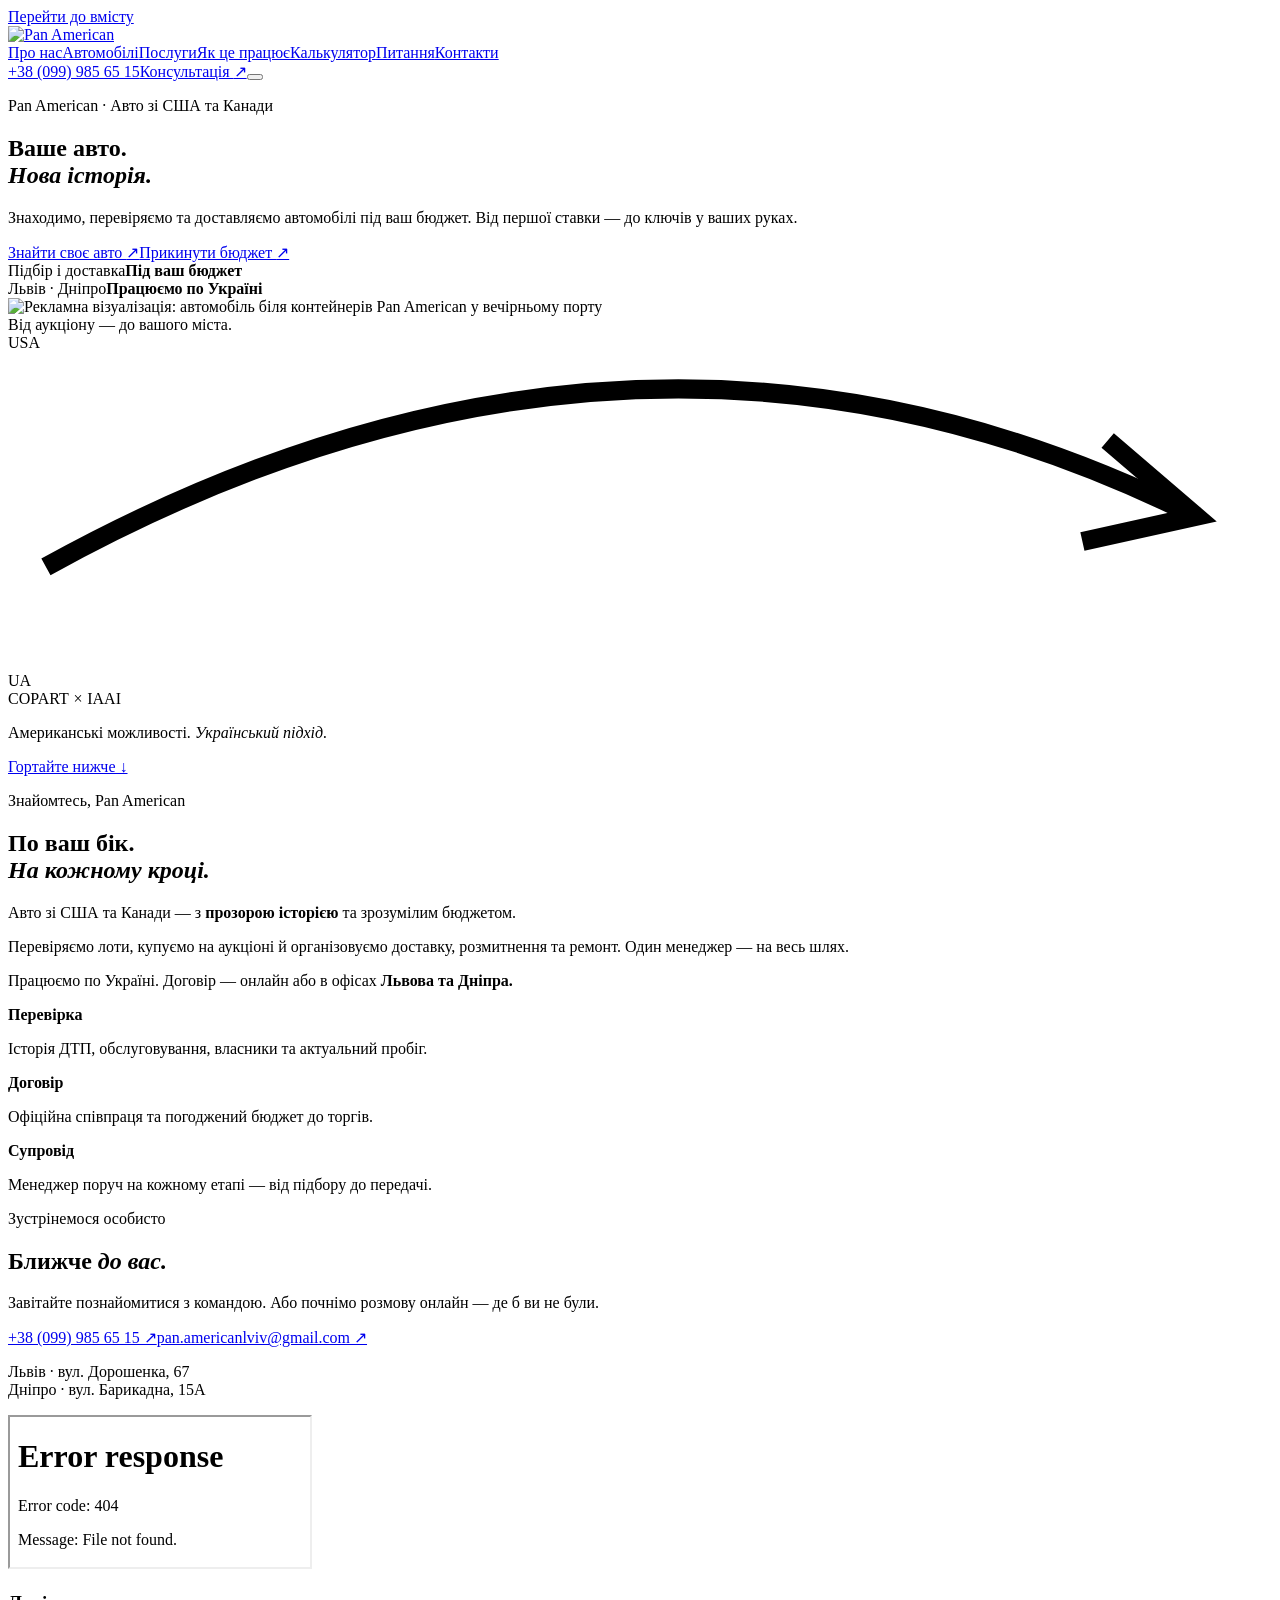
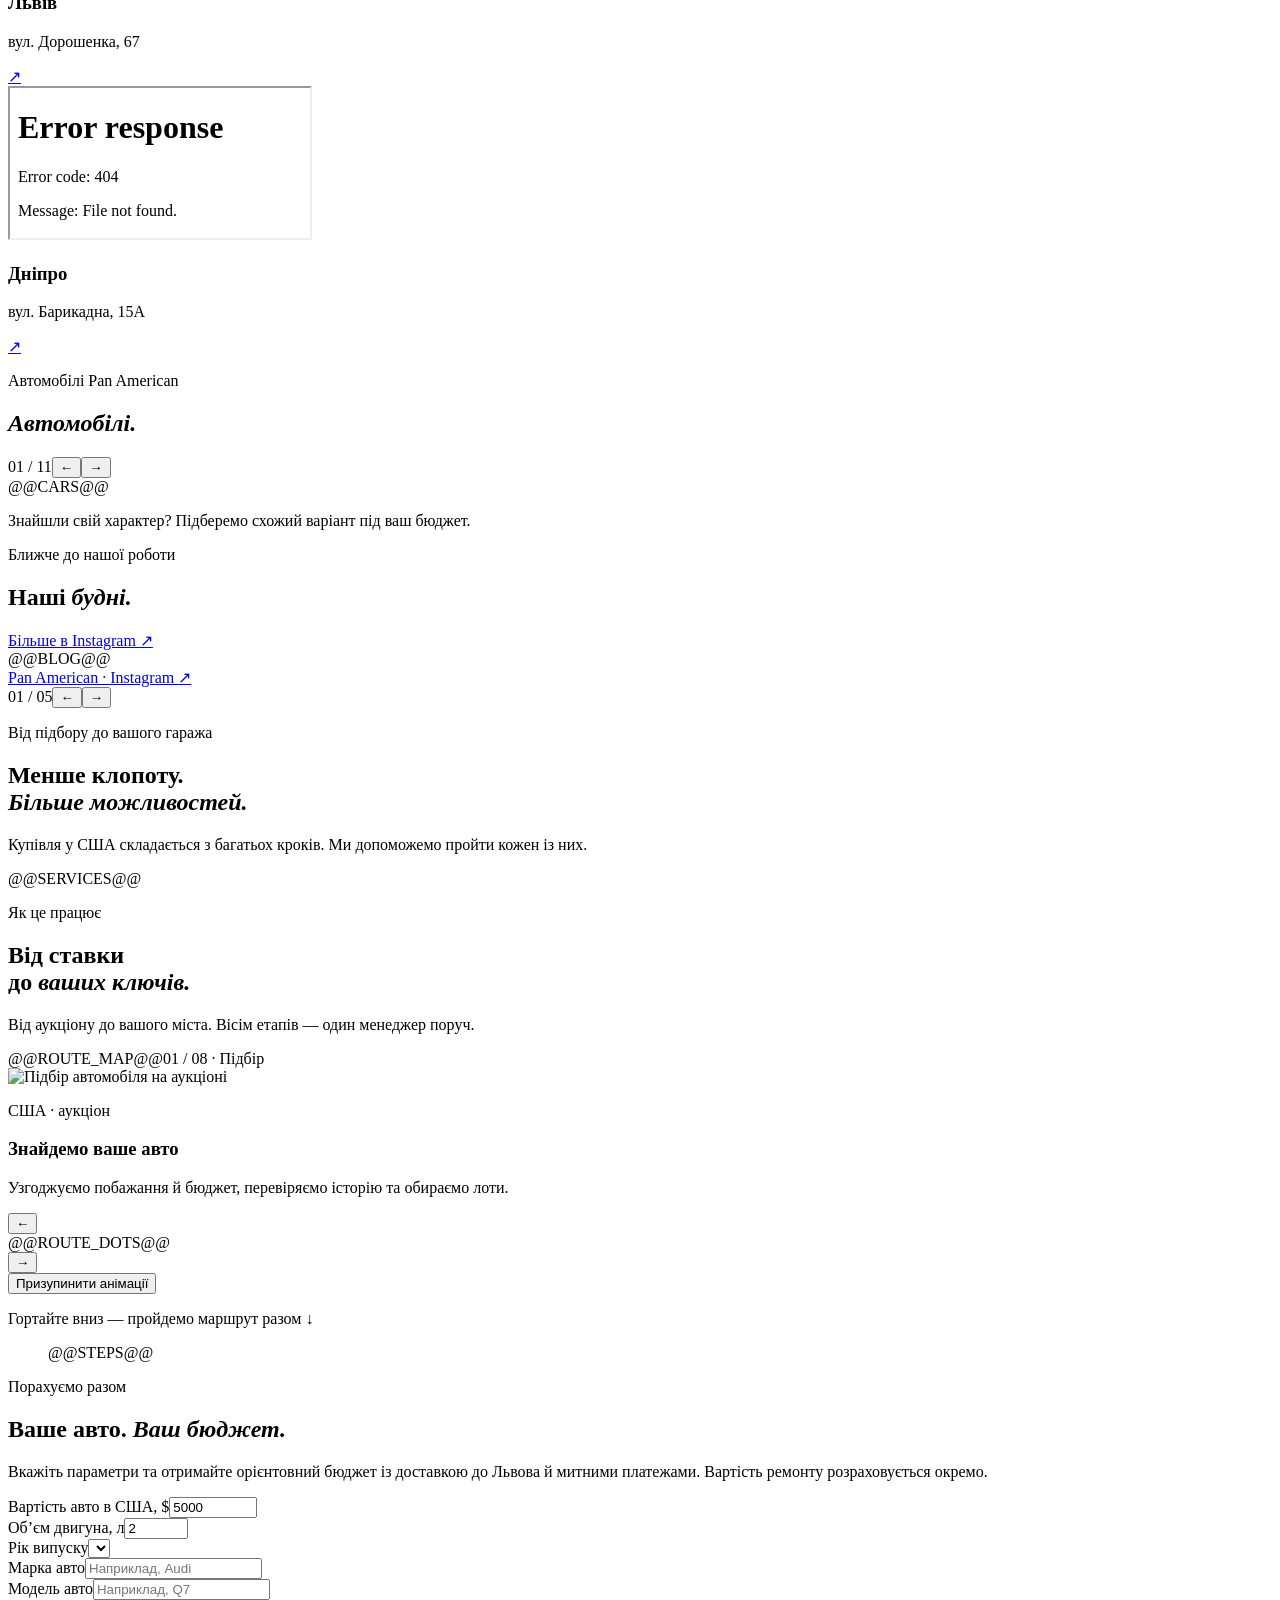
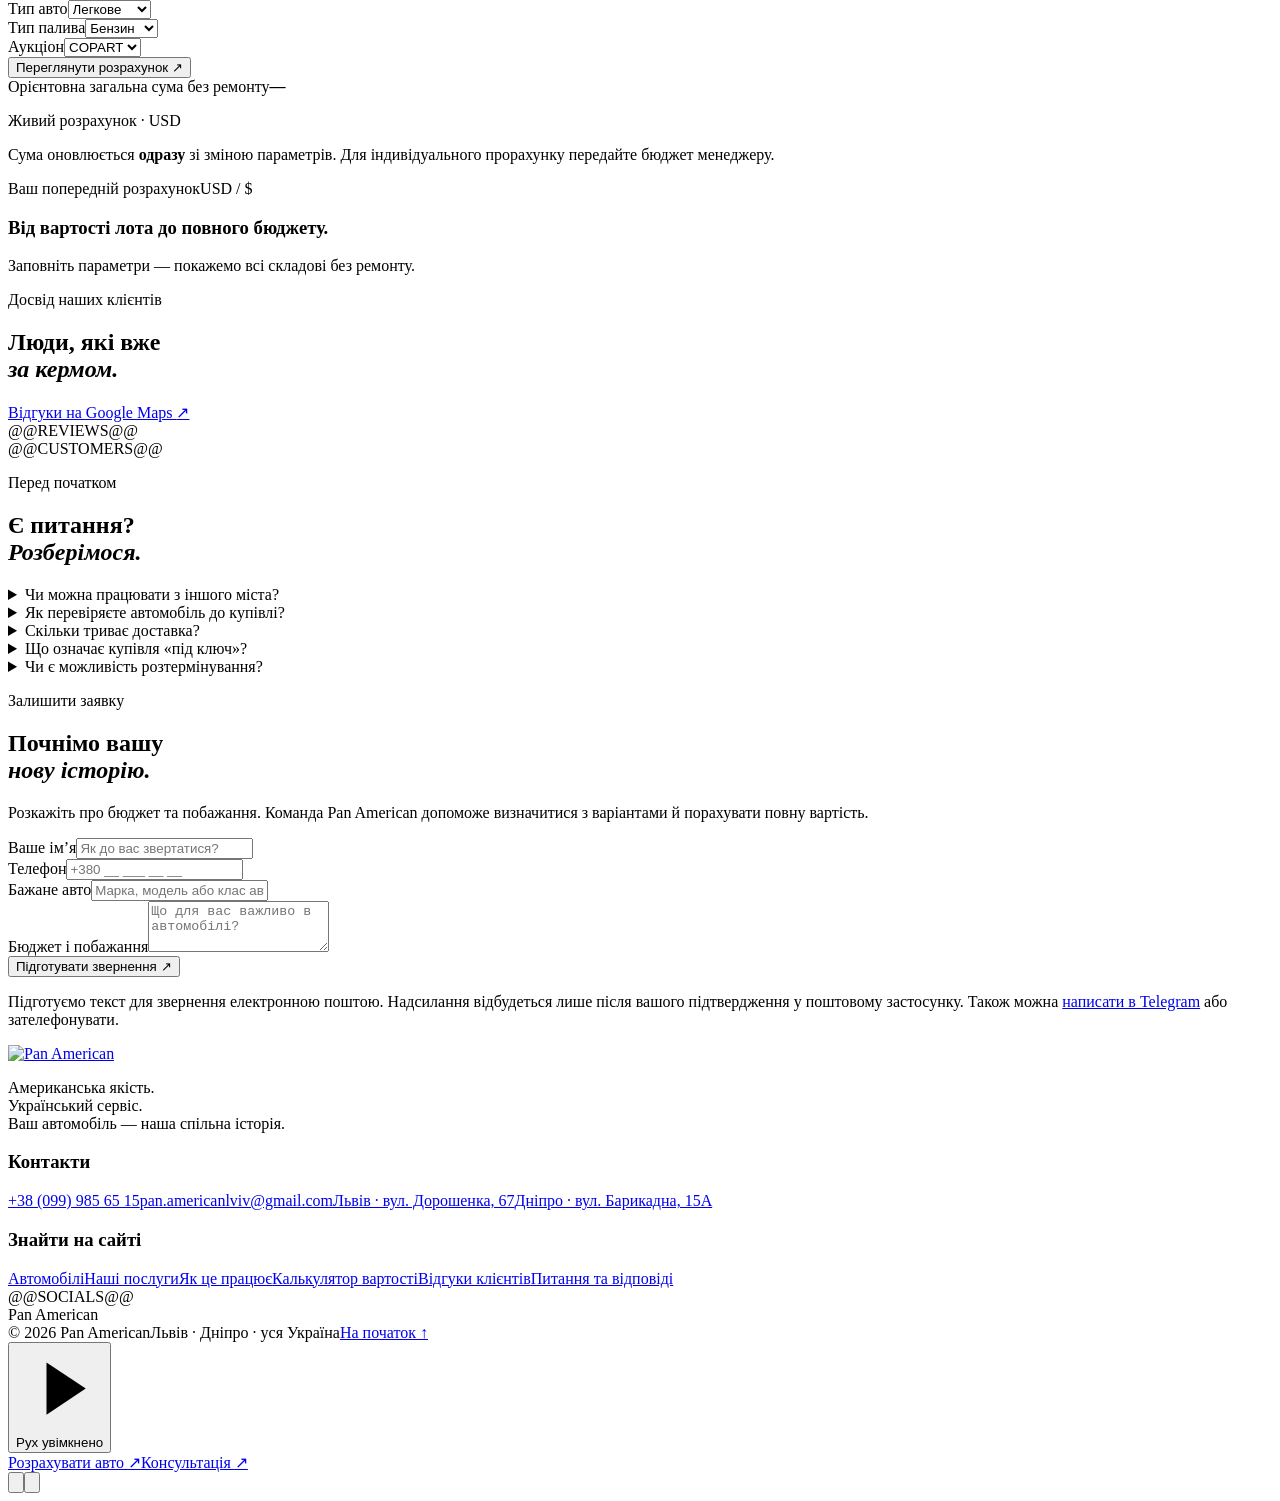
==== docs/reference/page-template.html @ 31e7bf4d "Publish Pan American site and fix mobile Safari layout and motion" ====
<!doctype html>
<html lang="uk">
<head>
<meta charset="utf-8">
<meta name="viewport" content="width=device-width,initial-scale=1,viewport-fit=cover">
<meta name="theme-color" content="#1b4f4d">
<meta name="robots" content="noindex,nofollow">
<meta name="description" content="Pan American — підбір, купівля та доставка автомобілів зі США. Офіси у Львові та Дніпрі. Калькулятор вартості та супровід під ключ.">
<title>Pan American — ваше авто зі США</title>
<link rel="icon" type="image/png" href="assets/panamerican/logo.png">
<link rel="stylesheet" href="assets/panamerican/fonts.css">
<link rel="stylesheet" href="assets/panamerican/site.css?v=20261018-mobile42">
<link rel="stylesheet" href="assets/panamerican/redesign.css?v=20261018-mobile42">
<link rel="stylesheet" href="assets/panamerican/mobile-fixes.css?v=20261018-mobile42">
<script defer src="assets/panamerican/calculator.js"></script>
<script defer src="assets/panamerican/site.js?v=20261018-mobile42"></script>
</head>
<body>
<a class="skip" href="#main">Перейти до вмісту</a>
<header class="header"><div class="header-inner wrap">
<a class="brand" href="#home" aria-label="Pan American — на початок"><img src="assets/panamerican/logo.png" alt="Pan American" width="396" height="180"></a>
<nav class="nav" id="navigation" aria-label="Основна навігація"><a href="#about">Про нас</a><a href="#cars">Автомобілі</a><a href="#services">Послуги</a><a href="#route">Як це працює</a><a href="#calculator">Калькулятор</a><a href="#faq">Питання</a><a href="#contacts">Контакти</a></nav>
<div class="header-right"><a class="header-phone" href="tel:+380999856515">+38 (099) 985 65 15</a><a class="btn header-consult" href="#consultation">Консультація <span class="arrow" aria-hidden="true">↗</span></a><button class="menu-toggle" type="button" aria-label="Відкрити меню" aria-expanded="false" aria-controls="navigation"><span class="menu-icon" aria-hidden="true"></span></button></div>
</div></header>
<main id="main">
<section class="hero hero-v2" id="home"><div class="wrap hero-layout"><div class="hero-content"><p class="eyebrow"><span class="eyebrow-dot" aria-hidden="true"></span> Pan American · Авто зі США та Канади</p><h1 class="reveal">Ваше авто.<br><em class="accent accent-font">Нова історія.</em></h1><div class="hero-copy reveal"><p>Знаходимо, перевіряємо та доставляємо автомобілі під ваш бюджет. Від першої ставки — до ключів у ваших руках.</p><div class="hero-actions"><a class="btn" href="#consultation">Знайти своє авто <span class="arrow" aria-hidden="true">↗</span></a><a class="text-link" href="#calculator">Прикинути бюджет <span aria-hidden="true">↗</span></a></div></div><div class="hero-proof"><div><span>Підбір і доставка</span><b>Під ваш бюджет</b></div><div><span>Львів · Дніпро</span><b>Працюємо по Україні</b></div></div></div><div class="hero-art reveal"><img src="assets/panamerican/hero-campaign-v2.webp" alt="Рекламна візуалізація: автомобіль біля контейнерів Pan American у вечірньому порту" width="1536" height="1024" fetchpriority="high"><div class="hero-art-caption"><span class="caption-dot" aria-hidden="true"></span> Від аукціону — до вашого міста.</div><div class="hero-route-badge" aria-hidden="true"><span>USA</span><svg viewBox="0 0 100 25"><path d="M3 17Q50-9 94 13" fill="none" stroke="currentColor" stroke-width="1.5"/><path d="m87 7 7 6-9 2" fill="none" stroke="currentColor" stroke-width="1.5"/></svg><span>UA</span></div></div></div><div class="wrap hero-bottom"><span>COPART <i>×</i> IAAI</span><p>Американські можливості. <em class="accent-font">Український підхід.</em></p><a href="#services" aria-label="До послуг">Гортайте нижче ↓</a></div></section>
<section class="section wrap" id="about"><div class="about-grid"><div><p class="eyebrow">Знайомтесь, Pan American</p><h2 class="reveal">По ваш бік.<br><em class="accent accent-font">На кожному кроці.</em></h2></div><div class="about-copy reveal"><p class="lead">Авто зі США та Канади — з <strong class="inline-accent">прозорою історією</strong> та зрозумілим бюджетом.</p><p>Перевіряємо лоти, купуємо на аукціоні й організовуємо доставку, розмитнення та ремонт. Один менеджер — на весь шлях.</p><p>Працюємо по Україні. Договір — онлайн або в офісах <strong class="inline-accent">Львова та Дніпра.</strong></p></div></div>
<div class="benefit-inline"><div class="reveal"><b>Перевірка</b><p>Історія ДТП, обслуговування, власники та актуальний пробіг.</p></div><div class="reveal"><b>Договір</b><p>Офіційна співпраця та погоджений бюджет до торгів.</p></div><div class="reveal"><b>Супровід</b><p>Менеджер поруч на кожному етапі — від підбору до передачі.</p></div></div></section>
<section class="offices section" id="offices"><div class="wrap" id="contacts"><div class="section-head"><div><p class="eyebrow">Зустрінемося особисто</p><h2 class="reveal">Ближче <em class="accent-font">до вас.</em></h2></div><p>Завітайте познайомитися з командою. Або почнімо розмову онлайн — де б ви не були.</p></div><div class="contact-direct"><a class="consult-phone" href="tel:+380999856515">+38 (099) 985 65 15 ↗</a><a class="consult-email" href="mailto:pan.americanlviv@gmail.com">pan.americanlviv@gmail.com ↗</a><p class="consult-addresses">Львів · вул. Дорошенка, 67<br>Дніпро · вул. Барикадна, 15А</p></div><div class="office-grid">
<article class="office reveal"><div class="office-map"><iframe title="Офіс Pan American у Львові на Google Maps" src="@@LVIV_MAP@@" loading="lazy" referrerpolicy="no-referrer-when-downgrade" allowfullscreen></iframe></div><div class="office-info"><div><h3>Львів</h3><p>вул. Дорошенка, 67</p></div><a href="https://www.google.com/maps/search/?api=1&amp;query=Pan+American+Львів+Дорошенка+67" target="_blank" rel="noopener noreferrer" aria-label="Маршрут до офісу у Львові">↗</a></div></article>
<article class="office reveal"><div class="office-map"><iframe title="Офіс Pan American у Дніпрі на Google Maps" src="@@DNIPRO_MAP@@" loading="lazy" referrerpolicy="no-referrer-when-downgrade" allowfullscreen></iframe></div><div class="office-info"><div><h3>Дніпро</h3><p>вул. Барикадна, 15А</p></div><a href="https://www.google.com/maps/search/?api=1&amp;query=Дніпро+Барикадна+15А" target="_blank" rel="noopener noreferrer" aria-label="Маршрут до офісу у Дніпрі">↗</a></div></article>
</div></div></section>
<section class="gallery section" id="cars" aria-label="Галерея автомобілів"><div class="gallery-shell"><div class="gallery-pin"><div class="section-head wrap"><div><p class="eyebrow">Автомобілі Pan American</p><h2><em class="accent accent-font">Автомобілі.</em></h2></div><div class="gallery-controls"><span class="gallery-count" id="gallery-count" aria-live="polite">01 / 11</span><button class="circle-btn" id="cars-prev" type="button" aria-label="Попередній автомобіль">←</button><button class="circle-btn" id="cars-next" type="button" aria-label="Наступний автомобіль">→</button></div></div><div class="car-track" id="car-track" tabindex="0" aria-label="Автомобілі — гортайте або користуйтеся стрілками">@@CARS@@</div><p class="gallery-note wrap">Знайшли свій характер? Підберемо схожий варіант під ваш бюджет.</p></div></div></section>
<section class="blog section" id="blog"><div class="wrap"><div class="section-head"><div><p class="eyebrow">Ближче до нашої роботи</p><h2 class="reveal">Наші <em class="accent-font">будні.</em></h2></div><a class="text-link" href="https://www.instagram.com/pan.a.merican/" target="_blank" rel="noopener noreferrer">Більше в Instagram <span aria-hidden="true">↗</span></a></div><div class="video-carousel"><div class="video-track" id="video-track" tabindex="0" aria-label="Відео Pan American — гортайте або користуйтеся стрілками">@@BLOG@@</div><a class="video-source" id="video-source" href="https://www.instagram.com/pan.a.merican/" target="_blank" rel="noopener noreferrer">Pan American · Instagram <span aria-hidden="true">↗</span></a><div class="video-controls"><span id="video-count" aria-live="polite">01 / 05</span><button type="button" class="circle-btn" id="video-prev" aria-label="Попереднє відео">←</button><button type="button" class="circle-btn" id="video-next" aria-label="Наступне відео">→</button></div></div></div></section>
<section class="services section" id="services"><div class="wrap"><div class="section-head"><div><p class="eyebrow">Від підбору до вашого гаража</p><h2 class="reveal">Менше клопоту.<br><em class="accent-font">Більше можливостей.</em></h2></div><p>Купівля у США складається з багатьох кроків. Ми допоможемо пройти кожен із них.</p></div><div class="service-grid">@@SERVICES@@</div></div></section>
<section class="route section" id="route"><div class="wrap route-heading"><div><p class="eyebrow">Як це працює</p><h2>Від ставки<br>до <em class="accent accent-font">ваших ключів.</em></h2></div><p>Від аукціону до вашого міста. Вісім етапів — один менеджер поруч.</p></div><div class="wrap route-layout"><div class="route-left"><div class="route-map" tabindex="0" aria-label="Маршрут доставки. На телефоні перемикайте етапи кнопками або свайпом.">@@ROUTE_MAP@@<span class="route-current" id="route-current">01 / 08 · Підбір</span></div><div class="route-progress" aria-hidden="true"><span id="route-progress"></span></div><div class="route-story" id="route-story"><img id="route-photo" src="assets/panamerican/audi_q7.webp" alt="Підбір автомобіля на аукціоні" width="1280" height="960" loading="lazy"><div><p class="eyebrow" id="route-place">США · аукціон</p><h3 id="route-title">Знайдемо ваше авто</h3><p id="route-description">Узгоджуємо побажання й бюджет, перевіряємо історію та обираємо лоти.</p></div></div><div class="route-controls" aria-label="Перемикання етапів"><button type="button" class="circle-btn" id="route-prev" aria-label="Попередній етап">←</button><div class="route-dots" id="route-dots">@@ROUTE_DOTS@@</div><button type="button" class="circle-btn" id="route-next" aria-label="Наступний етап">→</button></div><button class="motion-toggle" id="motion-toggle" type="button" aria-pressed="true">Призупинити анімації</button><p class="route-scroll-hint">Гортайте вниз — пройдемо маршрут разом ↓</p></div><ol class="route-steps">@@STEPS@@</ol></div></section>
<section class="calculator section" id="calculator"><div class="wrap"><p class="eyebrow">Порахуємо разом</p><h2 class="reveal">Ваше авто. <em class="accent accent-font">Ваш бюджет.</em></h2><p class="calc-description">Вкажіть параметри та отримайте орієнтовний бюджет із доставкою до Львова й митними платежами. Вартість ремонту розраховується окремо.</p><div class="calc-layout"><form class="calc-inputs" id="calculator-form"><div class="field-grid">
<div class="field full"><label for="price">Вартість авто в США, $</label><input id="price" name="price" type="number" min="1" max="1000000" step="1" value="5000" required inputmode="numeric"></div>
<div class="field"><label for="engine">Об’єм двигуна, л</label><input id="engine" name="engine" type="number" min="0.1" max="10" step="0.1" value="2" required inputmode="decimal"></div>
<div class="field"><label for="year">Рік випуску</label><select id="year" name="year" required>@@YEARS@@</select></div>
<div class="field"><label for="make">Марка авто</label><input id="make" name="make" placeholder="Наприклад, Audi" maxlength="50"></div>
<div class="field"><label for="model">Модель авто</label><input id="model" name="model" placeholder="Наприклад, Q7" maxlength="70"></div>
<div class="field"><label for="car-type">Тип авто</label><select id="car-type" name="body"><option value="passenger">Легкове</option><option value="crossover">Кросовер</option><option value="motorcycle">Мотоцикл</option><option value="pickup">Пікап</option></select></div>
<div class="field"><label for="fuel">Тип палива</label><select id="fuel" name="fuel"><option value="petrol">Бензин</option><option value="diesel">Дизель</option><option value="elec">Електро</option><option value="hybrid">Гібрид</option></select></div>
<div class="field full"><label for="auction">Аукціон</label><select id="auction" name="auction"><option>COPART</option><option>IAAI</option></select></div></div>
<button class="btn" type="submit">Переглянути розрахунок <span class="arrow" aria-hidden="true">↗</span></button><div class="calc-live-total"><span>Орієнтовна загальна сума без ремонту</span><strong id="calc-inline-total">—</strong></div><p class="calc-live-label">Живий розрахунок · USD</p><p class="calc-error" id="calc-error" role="alert" hidden></p><p class="calc-description">Сума оновлюється <strong class="inline-accent">одразу</strong> зі зміною параметрів. Для індивідуального прорахунку передайте бюджет менеджеру.</p></form>
<div class="calc-result" id="calc-result"><div class="calc-result-title"><span>Ваш попередній розрахунок</span><span>USD / $</span></div><div id="calc-empty" class="calc-placeholder"><h3>Від вартості лота до повного бюджету.</h3><p>Заповніть параметри — покажемо всі складові без ремонту.</p></div><div id="calc-output" hidden><div class="calc-summary-banner"><span>Загальна сума за автомобіль</span><strong id="calc-total" aria-live="polite" aria-atomic="true">—</strong><small>Купівля, доставка до Львова та розмитнення. Без ремонту, сертифікації й реєстрації.</small></div><a class="btn" href="#consultation" id="calc-consult">Уточнити розрахунок <span class="arrow" aria-hidden="true">↗</span></a><div id="calc-breakdown"></div><p class="calc-warning" id="calc-warning" hidden>Для лотів дешевше 2 000 $ аукціонний збір уточнюється індивідуально й не включений у суму.</p><p class="calc-note">Орієнтовний бюджет для планування купівлі. Остаточні платежі залежать від авто, тарифів, курсу та дати оформлення. Ремонт, сертифікація й реєстрація не включені.</p></div></div>
</div></div></section>
<section class="reviews section" id="reviews"><div class="wrap"><div class="section-head"><div><p class="eyebrow">Досвід наших клієнтів</p><h2 class="reveal">Люди, які вже<br><em class="accent accent-font">за кермом.</em></h2></div><a class="text-link" href="https://www.google.com/maps/search/?api=1&amp;query=Pan+American+Львів+Дорошенка+67" target="_blank" rel="noopener noreferrer">Відгуки на Google Maps <span aria-hidden="true">↗</span></a></div><div class="review-grid">@@REVIEWS@@</div><div class="customer-strip">@@CUSTOMERS@@</div></div></section>
<section class="faq section" id="faq"><div class="wrap faq-layout"><div><p class="eyebrow">Перед початком</p><h2 class="reveal">Є питання?<br><em class="accent accent-font">Розберімося.</em></h2></div><div>
<details><summary>Чи можна працювати з іншого міста?</summary><p>Так. Офіси Pan American розташовані у Львові та Дніпрі, але співпраця доступна по всій Україні. Договір можна підписати онлайн або через Нову Пошту, а доставку узгодити до вашого міста.</p></details>
<details><summary>Як перевіряєте автомобіль до купівлі?</summary><p>Перевіряємо історію власників, ДТП та обслуговування, пошкодження й пробіг через платні сервіси, зокрема Carfax. Варіант і бюджет погоджуємо до участі в торгах.</p></details>
<details><summary>Скільки триває доставка?</summary><p>Для морської доставки орієнтуйтеся на 1,5–2 місяці. Повний строк залежить від місця лота, графіка судна, порту, митного оформлення та необхідного ремонту.</p></details>
<details><summary>Що означає купівля «під ключ»?</summary><p>Це підбір і перевірка авто, участь у торгах, організація доставки й митного оформлення. За погодженням команда організовує ремонт, пошук запчастин, детейлінг і сертифікацію.</p></details>
<details><summary>Чи є можливість розтермінування?</summary><p>Наш фінансовий менеджер проконсультує вас щодо можливостей фінансування. Доступність, ставку, платежі та інші умови потрібно уточнювати індивідуально.</p></details>
</div></div></section>
<section class="consultation section" id="consultation"><div class="wrap consult-layout"><div class="consult-copy"><p class="eyebrow">Залишити заявку</p><h2 class="reveal">Почнімо вашу<br><em class="accent-font">нову історію.</em></h2><p>Розкажіть про бюджет та побажання. Команда Pan American допоможе визначитися з варіантами й порахувати повну вартість.</p></div><form id="inquiry-form"><p class="form-context" id="form-context" hidden></p><div class="field-grid"><div class="field"><label for="inquiry-name">Ваше ім’я</label><input id="inquiry-name" name="name" autocomplete="given-name" placeholder="Як до вас звертатися?" maxlength="80" required></div><div class="field"><label for="inquiry-phone">Телефон</label><input id="inquiry-phone" name="phone" type="tel" autocomplete="tel" placeholder="+380 __ ___ __ __" maxlength="25" required></div><div class="field full"><label for="inquiry-car">Бажане авто</label><input id="inquiry-car" name="car" placeholder="Марка, модель або клас автомобіля" maxlength="150" required></div><div class="field full"><label for="inquiry-comment">Бюджет і побажання</label><textarea id="inquiry-comment" name="comment" rows="3" maxlength="1500" placeholder="Що для вас важливо в автомобілі?"></textarea></div></div><button class="btn" type="submit">Підготувати звернення <span class="arrow" aria-hidden="true">↗</span></button><p class="form-note">Підготуємо текст для звернення електронною поштою. Надсилання відбудеться лише після вашого підтвердження у поштовому застосунку. Також можна <a href="https://t.me/CarLogist" target="_blank" rel="noopener noreferrer">написати в Telegram</a> або зателефонувати.</p><div class="form-message" id="form-message" role="status" hidden><p>Текст звернення готовий. Оберіть зручний спосіб зв’язку.</p><div class="contact-options"><a id="email-inquiry" href="mailto:pan.americanlviv@gmail.com">Відкрити пошту ↗</a><button type="button" class="copy-inquiry" id="copy-inquiry">Скопіювати текст</button></div><textarea id="prepared-inquiry" readonly aria-label="Текст звернення" rows="5"></textarea></div></form></div></section>
</main>
<footer class="footer" id="site-footer"><div class="wrap"><div class="footer-top"><div class="footer-brand"><a href="#home"><img src="assets/panamerican/logo.png" alt="Pan American" width="396" height="180" loading="lazy"></a><p>Американська якість.<br>Український сервіс.<br>Ваш автомобіль — наша спільна історія.</p></div><div><h3>Контакти</h3><div class="footer-links"><a href="tel:+380999856515">+38 (099) 985 65 15</a><a href="mailto:pan.americanlviv@gmail.com">pan.americanlviv@gmail.com</a><a href="#offices">Львів · вул. Дорошенка, 67</a><a href="#offices">Дніпро · вул. Барикадна, 15А</a></div></div><div><h3>Знайти на сайті</h3><nav class="footer-links" aria-label="Навігація у футері"><a href="#cars">Автомобілі</a><a href="#services">Наші послуги</a><a href="#route">Як це працює</a><a href="#calculator">Калькулятор вартості</a><a href="#reviews">Відгуки клієнтів</a><a href="#faq">Питання та відповіді</a></nav></div></div><div class="footer-socials">@@SOCIALS@@</div><div class="footer-wordmark" aria-hidden="true">Pan American</div><div class="footer-bottom"><span>© <span id="current-year">2026</span> Pan American</span><span>Львів · Дніпро · уся Україна</span><a href="#home">На початок ↑</a></div></div></footer>
<button type="button" class="motion-mini" id="motion-mini" aria-pressed="true" aria-label="Вимкнути анімації"><svg class="motion-mini-icon" viewBox="0 0 20 20" aria-hidden="true"><path class="motion-pause" d="M7 5v10M13 5v10"/><path class="motion-play" d="m7 4 9 6-9 6Z"/></svg><span id="motion-mini-label">Рух увімкнено</span></button>
<div class="mobile-actions" aria-label="Швидкі дії"><a class="btn" href="#calculator">Розрахувати авто <span aria-hidden="true">↗</span></a><a class="btn outline" href="#consultation">Консультація <span aria-hidden="true">↗</span></a></div>
<button class="floating-contact" type="button" popovertarget="social-popover" aria-label="Соцмережі Pan American"><svg viewBox="0 0 24 24" aria-hidden="true"><circle cx="5" cy="12" r="3"/><circle cx="18" cy="5" r="3"/><circle cx="18" cy="19" r="3"/><path d="m8 10.5 7.5-4M8 13.5l7.5 4"/></svg></button><button class="floating-chat" type="button" id="contact-open" aria-label="Відкрити вікно зв’язку" aria-controls="contact-dialog" aria-expanded="false"><svg viewBox="0 0 24 24" aria-hidden="true"><path d="M21 11.5a8.5 8.5 0 0 1-8.5 8.5H4l-2 2V11.5A8.5 8.5 0 0 1 10.5 3h2a8.5 8.5 0 0 1 8.5 8.5Z"/><path d="M7 10h10M7 14h6"/></svg></button>
<nav class="social-popover" id="social-popover" popover aria-label="Соціальні мережі Pan American"><p>Зв’яжімося зручним способом</p>@@SOCIALS@@</nav>
<dialog class="car-dialog" id="car-dialog" aria-labelledby="car-dialog-title"><div class="car-dialog-head"><h2 id="car-dialog-title">Деталі автомобіля</h2><button type="button" id="car-dialog-close" aria-label="Закрити деталі автомобіля">×</button></div><p id="car-dialog-specs"></p><p id="car-dialog-condition"></p><p class="car-dialog-note">Деталі автомобіля. Наявність та поточний стан уточнюйте у менеджера.</p></dialog>
<dialog id="contact-dialog" class="contact-dialog" aria-labelledby="contact-dialog-title"><div class="contact-dialog-head"><h2 id="contact-dialog-title">Зв’яжіться з нами!</h2><button type="button" id="contact-close" aria-label="Закрити вікно зв’язку">×</button></div><div class="contact-dialog-body"><p>Маєте запитання<br>про <em class="accent-font">ваше авто?</em></p><span>Напишіть у наш чат Telegram — допоможемо з підбором, бюджетом і доставкою.</span><a class="btn" href="https://t.me/CarLogist" target="_blank" rel="noopener noreferrer">Написати у Telegram <span class="arrow" aria-hidden="true">↗</span></a></div></dialog>
</body></html>
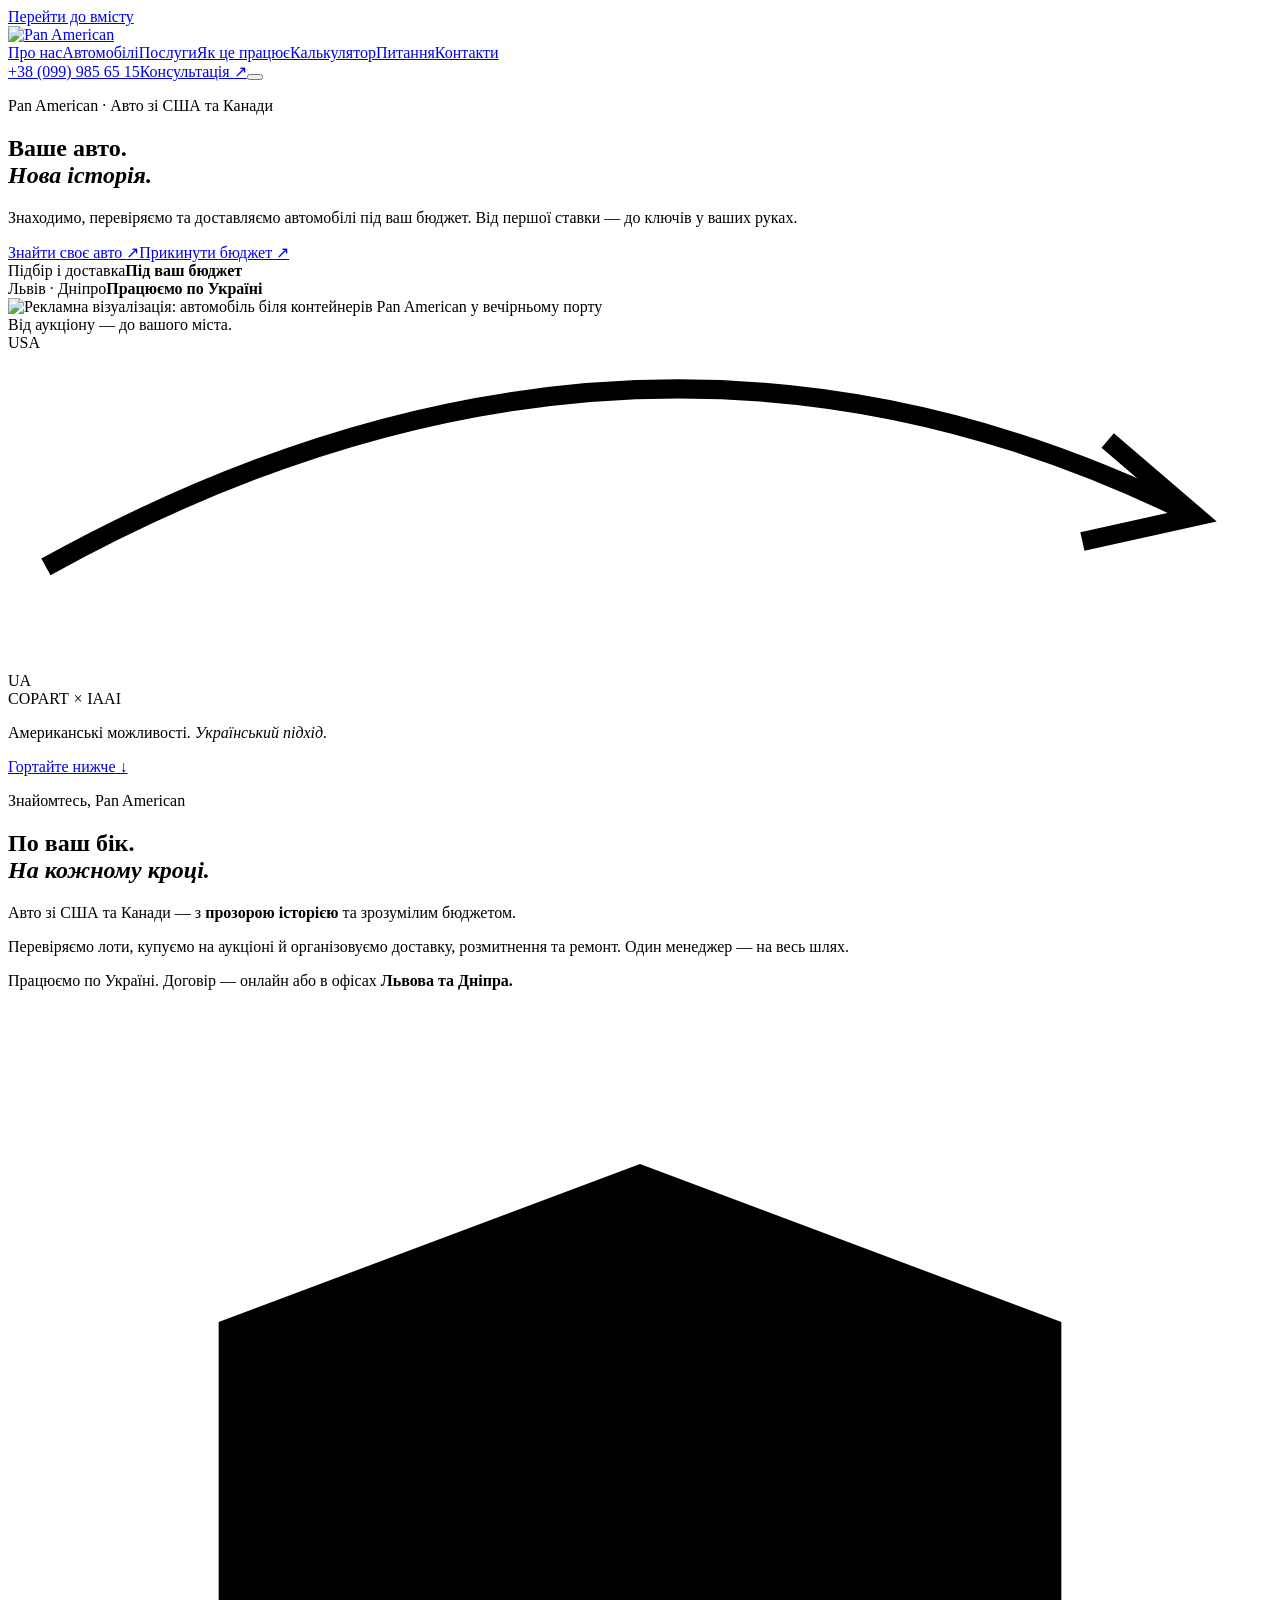
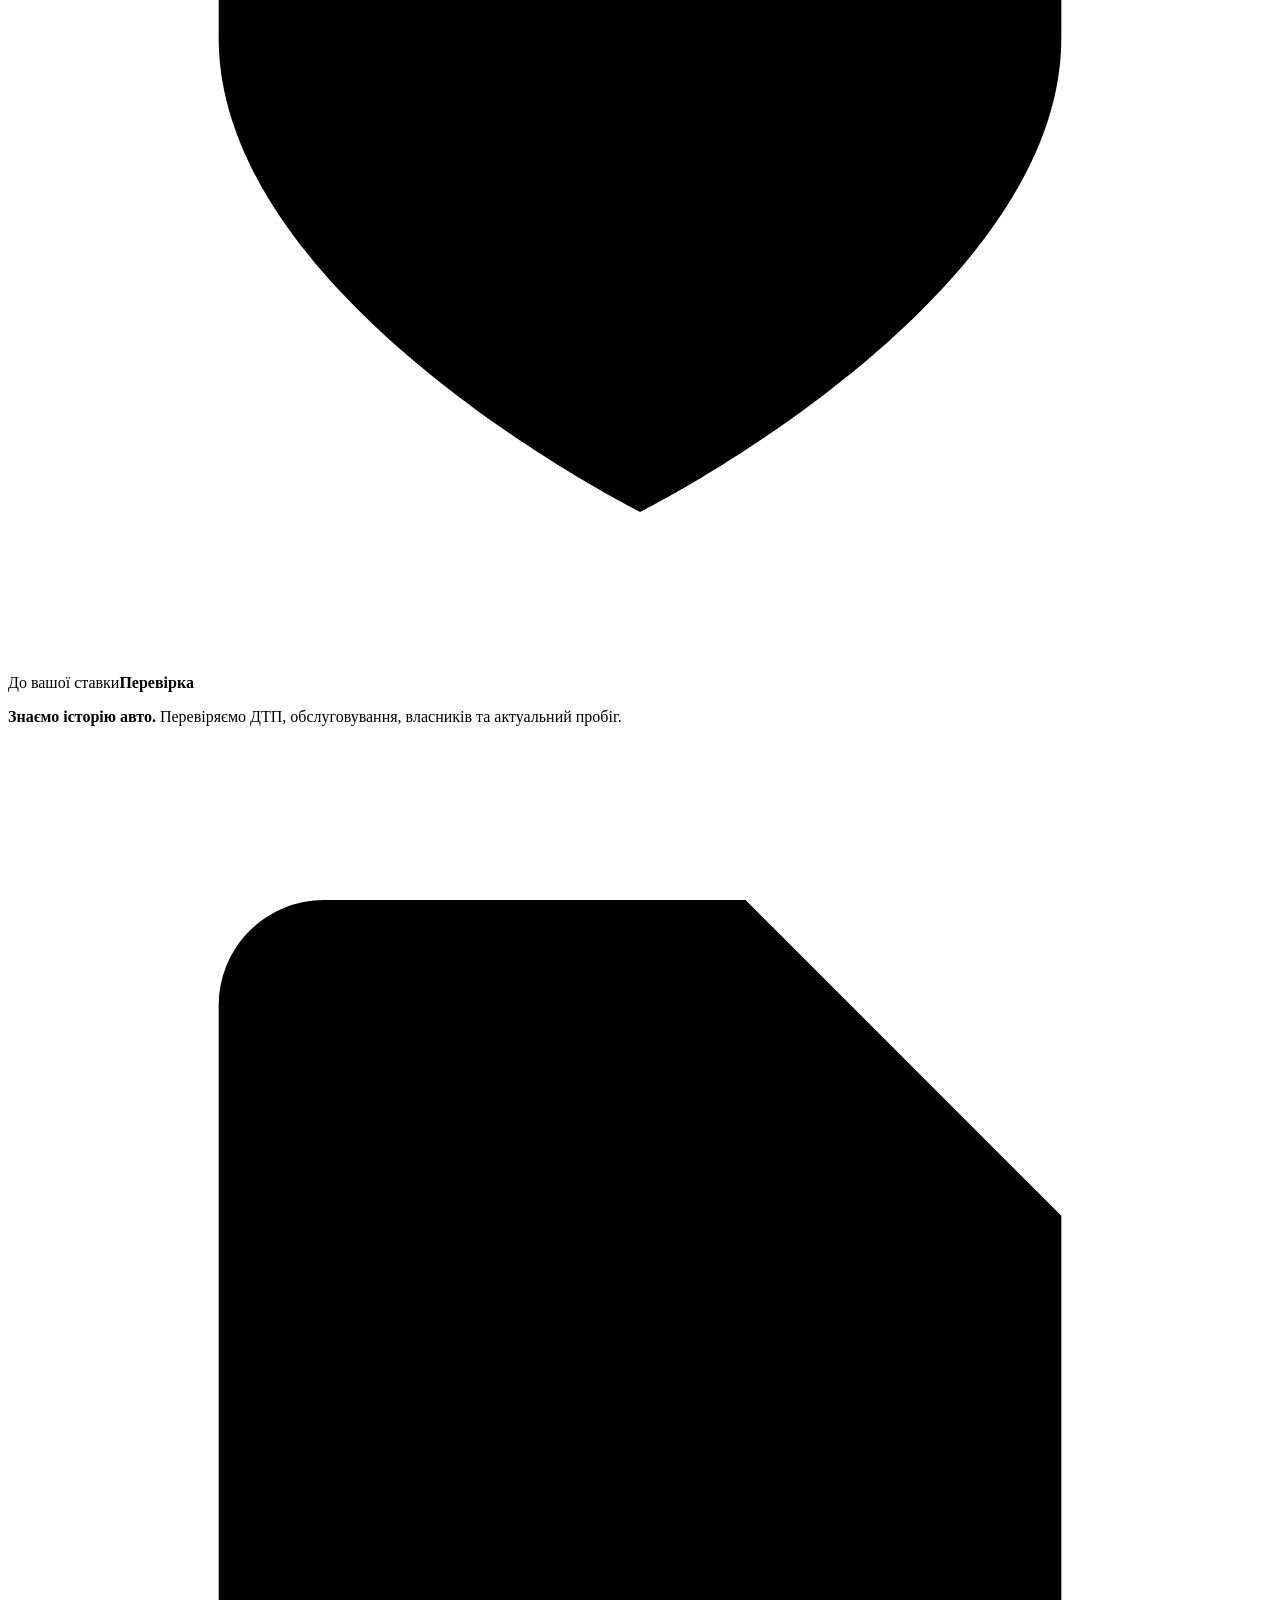
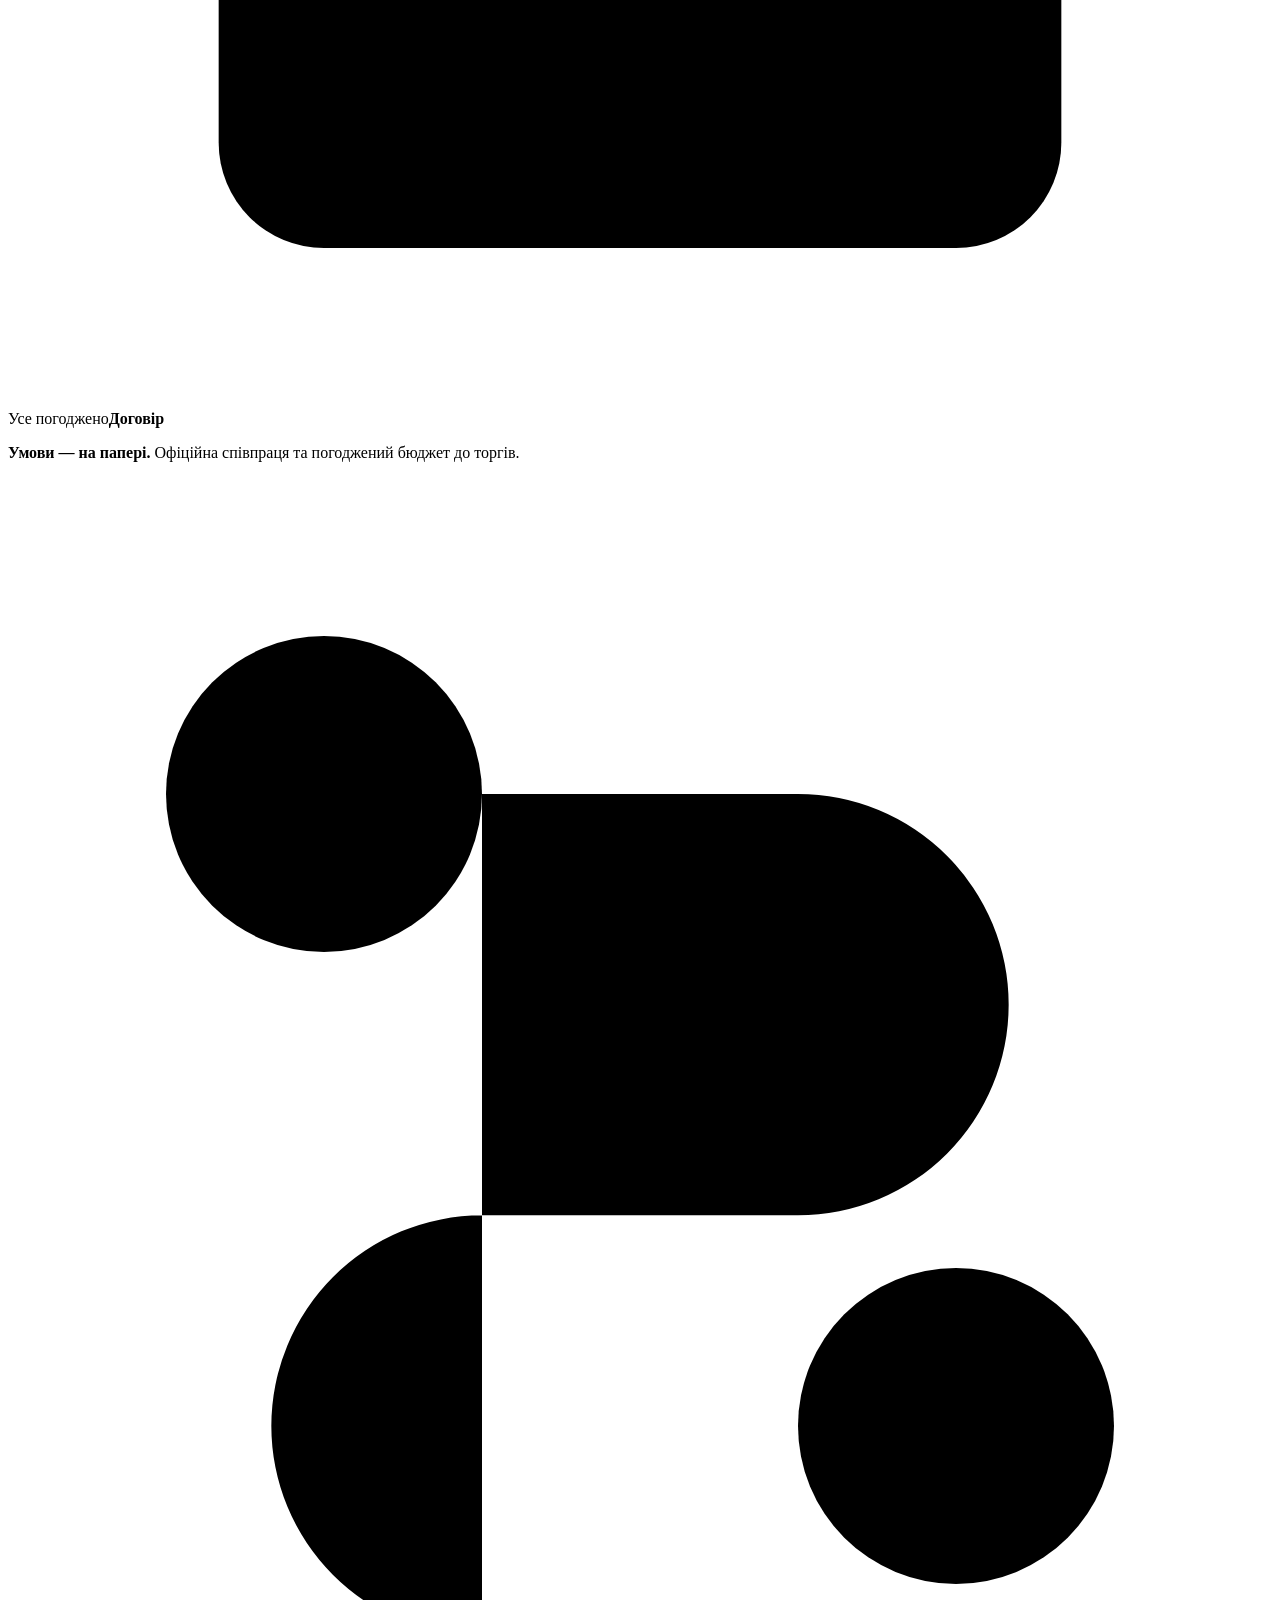
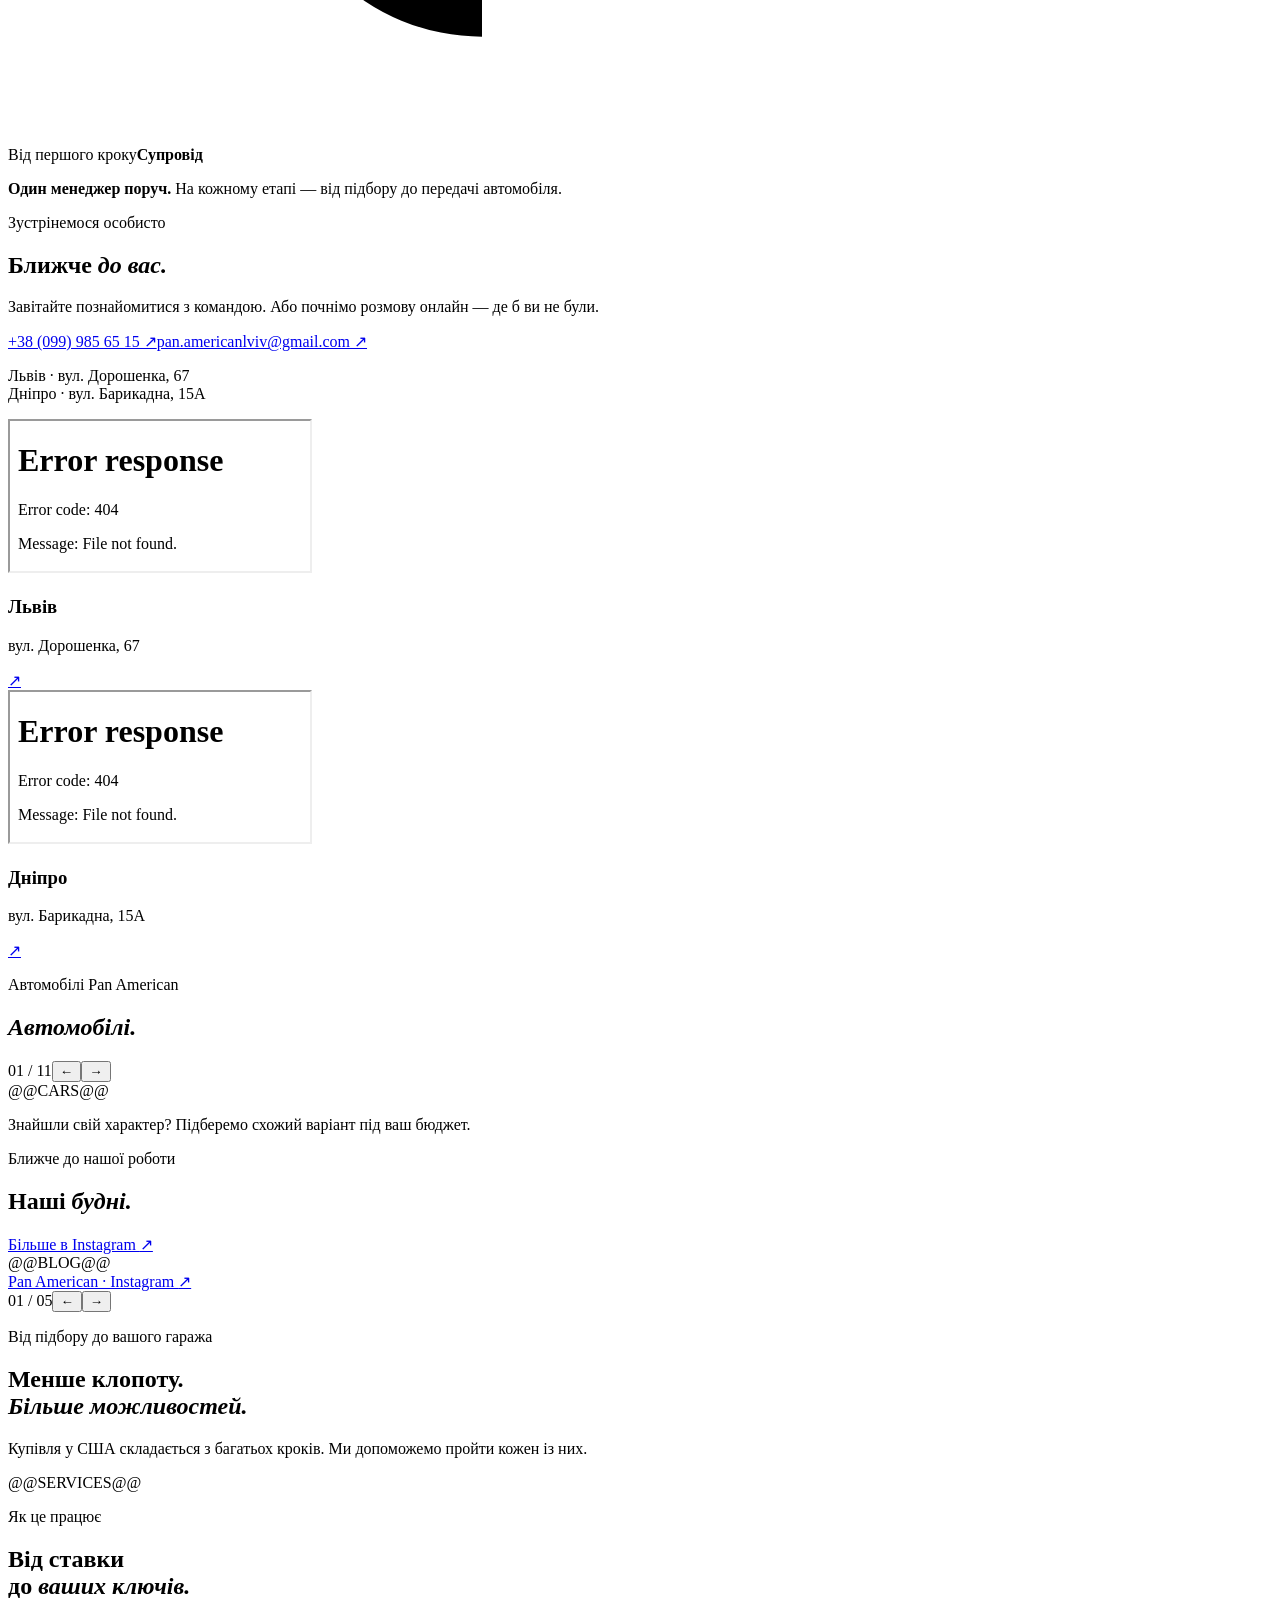
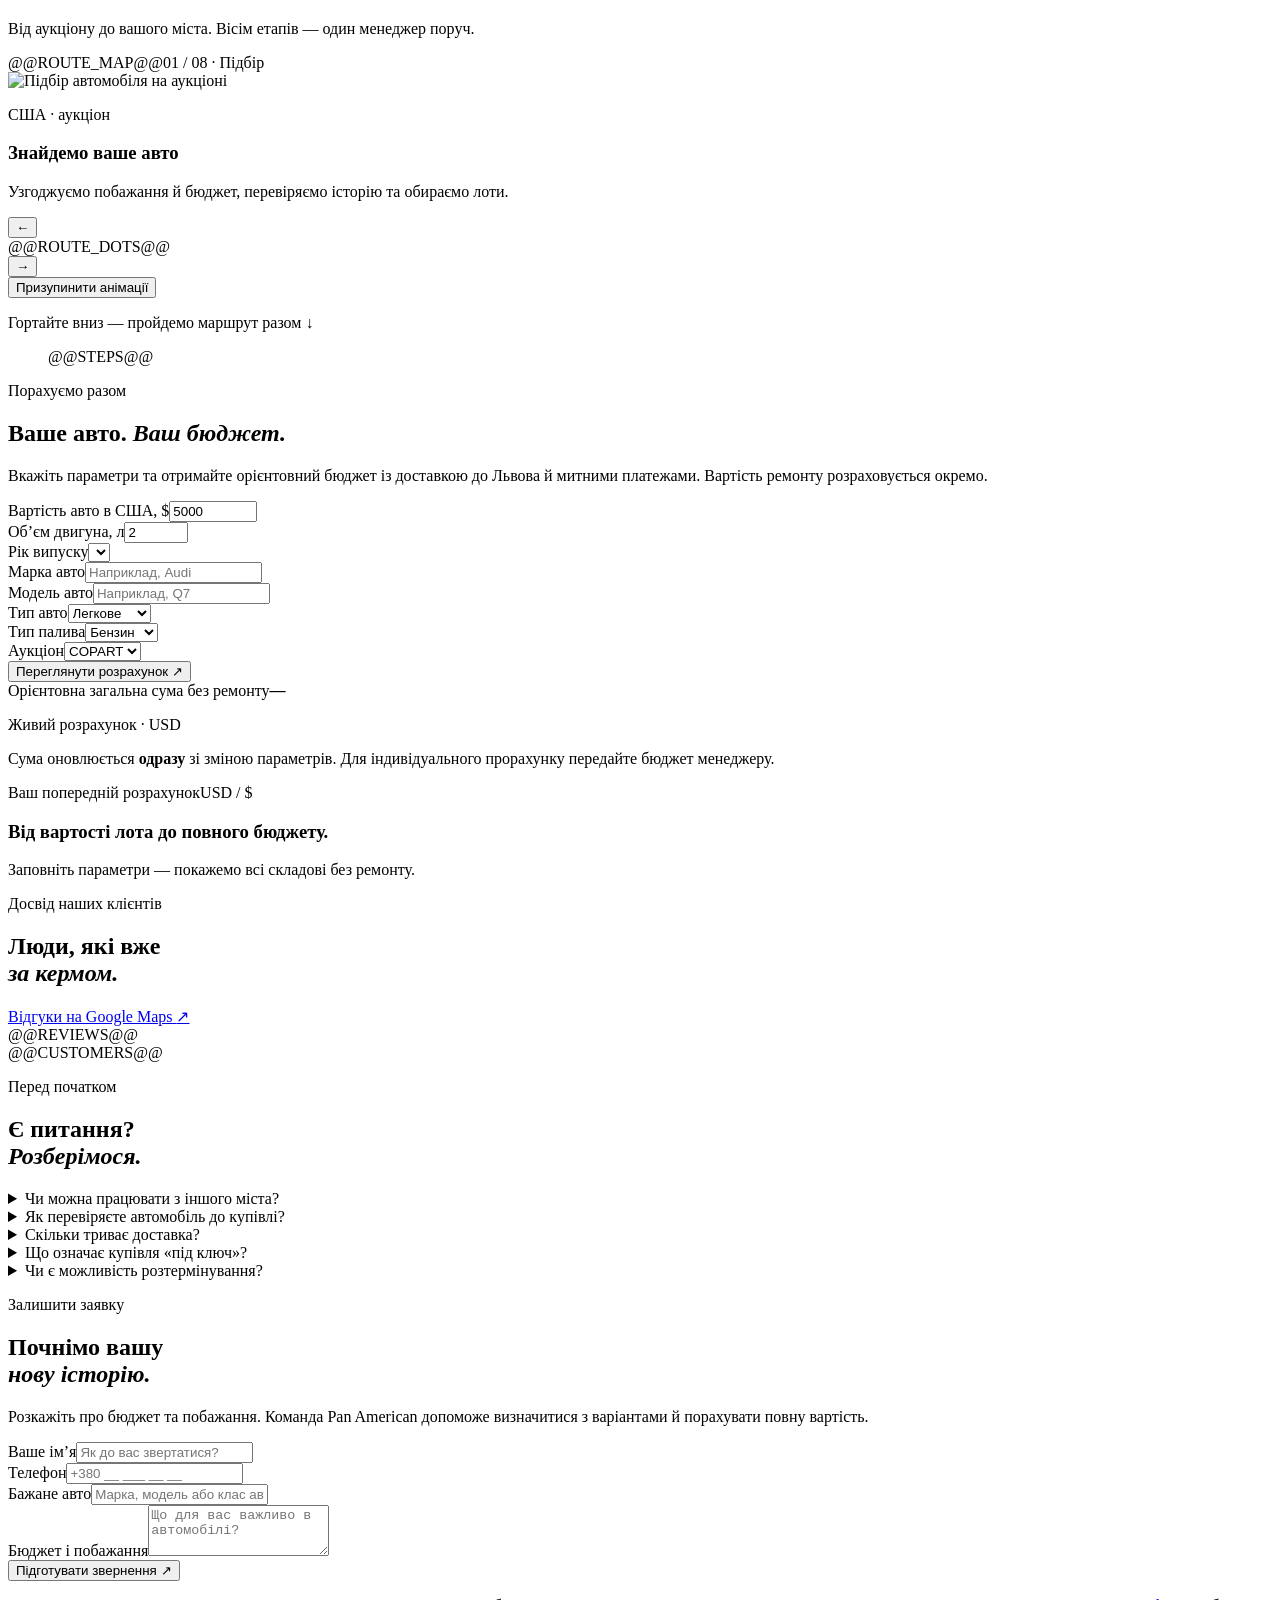
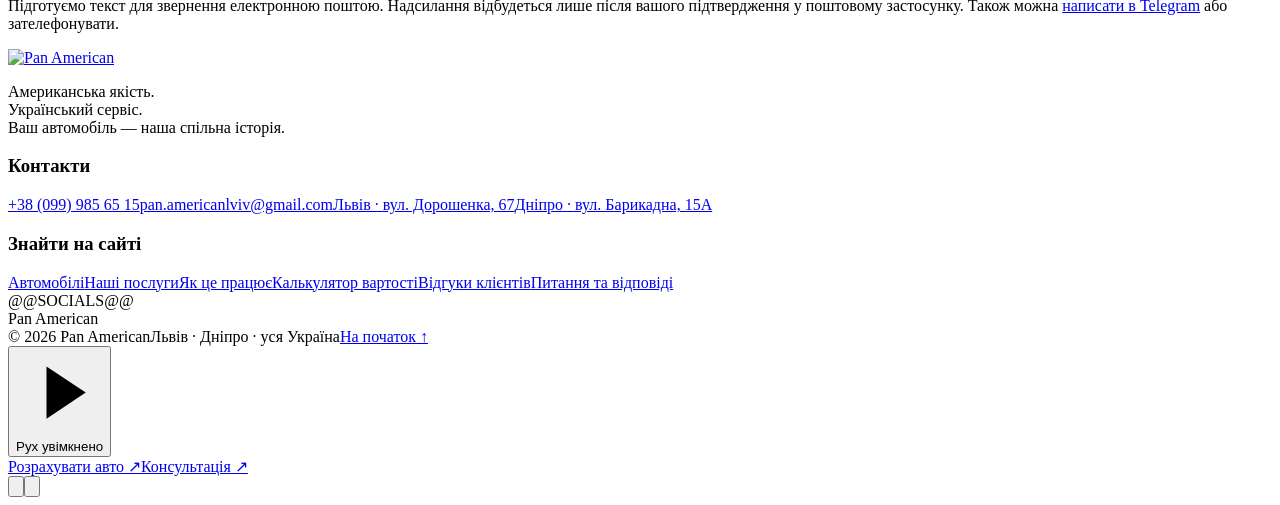
==== commit 1738dd2e: "Polish cards, mobile controls, social menu and footer" ====
--- a/docs/reference/page-template.html
+++ b/docs/reference/page-template.html
@@ -9,11 +9,11 @@
 <title>Pan American — ваше авто зі США</title>
 <link rel="icon" type="image/png" href="assets/panamerican/logo.png">
 <link rel="stylesheet" href="assets/panamerican/fonts.css">
-<link rel="stylesheet" href="assets/panamerican/site.css?v=20261018-mobile42">
-<link rel="stylesheet" href="assets/panamerican/redesign.css?v=20261018-mobile42">
-<link rel="stylesheet" href="assets/panamerican/mobile-fixes.css?v=20261018-mobile42">
+<link rel="stylesheet" href="assets/panamerican/site.css?v=20261018-footer51">
+<link rel="stylesheet" href="assets/panamerican/redesign.css?v=20261018-footer51">
+<link rel="stylesheet" href="assets/panamerican/mobile-fixes.css?v=20261018-footer51">
 <script defer src="assets/panamerican/calculator.js"></script>
-<script defer src="assets/panamerican/site.js?v=20261018-mobile42"></script>
+<script defer src="assets/panamerican/site.js?v=20261018-footer51"></script>
 </head>
 <body>
 <a class="skip" href="#main">Перейти до вмісту</a>
@@ -25,7 +25,11 @@
 <main id="main">
 <section class="hero hero-v2" id="home"><div class="wrap hero-layout"><div class="hero-content"><p class="eyebrow"><span class="eyebrow-dot" aria-hidden="true"></span> Pan American · Авто зі США та Канади</p><h1 class="reveal">Ваше авто.<br><em class="accent accent-font">Нова історія.</em></h1><div class="hero-copy reveal"><p>Знаходимо, перевіряємо та доставляємо автомобілі під ваш бюджет. Від першої ставки — до ключів у ваших руках.</p><div class="hero-actions"><a class="btn" href="#consultation">Знайти своє авто <span class="arrow" aria-hidden="true">↗</span></a><a class="text-link" href="#calculator">Прикинути бюджет <span aria-hidden="true">↗</span></a></div></div><div class="hero-proof"><div><span>Підбір і доставка</span><b>Під ваш бюджет</b></div><div><span>Львів · Дніпро</span><b>Працюємо по Україні</b></div></div></div><div class="hero-art reveal"><img src="assets/panamerican/hero-campaign-v2.webp" alt="Рекламна візуалізація: автомобіль біля контейнерів Pan American у вечірньому порту" width="1536" height="1024" fetchpriority="high"><div class="hero-art-caption"><span class="caption-dot" aria-hidden="true"></span> Від аукціону — до вашого міста.</div><div class="hero-route-badge" aria-hidden="true"><span>USA</span><svg viewBox="0 0 100 25"><path d="M3 17Q50-9 94 13" fill="none" stroke="currentColor" stroke-width="1.5"/><path d="m87 7 7 6-9 2" fill="none" stroke="currentColor" stroke-width="1.5"/></svg><span>UA</span></div></div></div><div class="wrap hero-bottom"><span>COPART <i>×</i> IAAI</span><p>Американські можливості. <em class="accent-font">Український підхід.</em></p><a href="#services" aria-label="До послуг">Гортайте нижче ↓</a></div></section>
 <section class="section wrap" id="about"><div class="about-grid"><div><p class="eyebrow">Знайомтесь, Pan American</p><h2 class="reveal">По ваш бік.<br><em class="accent accent-font">На кожному кроці.</em></h2></div><div class="about-copy reveal"><p class="lead">Авто зі США та Канади — з <strong class="inline-accent">прозорою історією</strong> та зрозумілим бюджетом.</p><p>Перевіряємо лоти, купуємо на аукціоні й організовуємо доставку, розмитнення та ремонт. Один менеджер — на весь шлях.</p><p>Працюємо по Україні. Договір — онлайн або в офісах <strong class="inline-accent">Львова та Дніпра.</strong></p></div></div>
-<div class="benefit-inline"><div class="reveal"><b>Перевірка</b><p>Історія ДТП, обслуговування, власники та актуальний пробіг.</p></div><div class="reveal"><b>Договір</b><p>Офіційна співпраця та погоджений бюджет до торгів.</p></div><div class="reveal"><b>Супровід</b><p>Менеджер поруч на кожному етапі — від підбору до передачі.</p></div></div></section>
+<div class="benefit-inline">
+<div class="reveal"><div class="benefit-card-head"><span class="benefit-icon" aria-hidden="true"><svg viewBox="0 0 24 24"><path d="m12 3 8 3v6c0 5-8 9-8 9S4 17 4 12V6Z"/><path d="m8 12 3 3 5-6"/></svg></span><div><span class="benefit-kicker">До вашої ставки</span><b>Перевірка</b></div></div><p><strong>Знаємо історію авто.</strong> Перевіряємо ДТП, обслуговування, власників та актуальний пробіг.</p></div>
+<div class="reveal"><div class="benefit-card-head"><span class="benefit-icon" aria-hidden="true"><svg viewBox="0 0 24 24"><path d="M14 3H6a2 2 0 0 0-2 2v14a2 2 0 0 0 2 2h12a2 2 0 0 0 2-2V9Z"/><path d="M14 3v6h6M8 13h8m-8 4h5"/></svg></span><div><span class="benefit-kicker">Усе погоджено</span><b>Договір</b></div></div><p><strong>Умови — на папері.</strong> Офіційна співпраця та погоджений бюджет до торгів.</p></div>
+<div class="reveal"><div class="benefit-card-head"><span class="benefit-icon" aria-hidden="true"><svg viewBox="0 0 24 24"><circle cx="6" cy="6" r="3"/><circle cx="18" cy="18" r="3"/><path d="M9 6h6a4 4 0 0 1 0 8H9a4 4 0 0 0 0 8m6-4H9"/></svg></span><div><span class="benefit-kicker">Від першого кроку</span><b>Супровід</b></div></div><p><strong>Один менеджер поруч.</strong> На кожному етапі — від підбору до передачі автомобіля.</p></div>
+</div></section>
 <section class="offices section" id="offices"><div class="wrap" id="contacts"><div class="section-head"><div><p class="eyebrow">Зустрінемося особисто</p><h2 class="reveal">Ближче <em class="accent-font">до вас.</em></h2></div><p>Завітайте познайомитися з командою. Або почнімо розмову онлайн — де б ви не були.</p></div><div class="contact-direct"><a class="consult-phone" href="tel:+380999856515">+38 (099) 985 65 15 ↗</a><a class="consult-email" href="mailto:pan.americanlviv@gmail.com">pan.americanlviv@gmail.com ↗</a><p class="consult-addresses">Львів · вул. Дорошенка, 67<br>Дніпро · вул. Барикадна, 15А</p></div><div class="office-grid">
 <article class="office reveal"><div class="office-map"><iframe title="Офіс Pan American у Львові на Google Maps" src="@@LVIV_MAP@@" loading="lazy" referrerpolicy="no-referrer-when-downgrade" allowfullscreen></iframe></div><div class="office-info"><div><h3>Львів</h3><p>вул. Дорошенка, 67</p></div><a href="https://www.google.com/maps/search/?api=1&amp;query=Pan+American+Львів+Дорошенка+67" target="_blank" rel="noopener noreferrer" aria-label="Маршрут до офісу у Львові">↗</a></div></article>
 <article class="office reveal"><div class="office-map"><iframe title="Офіс Pan American у Дніпрі на Google Maps" src="@@DNIPRO_MAP@@" loading="lazy" referrerpolicy="no-referrer-when-downgrade" allowfullscreen></iframe></div><div class="office-info"><div><h3>Дніпро</h3><p>вул. Барикадна, 15А</p></div><a href="https://www.google.com/maps/search/?api=1&amp;query=Дніпро+Барикадна+15А" target="_blank" rel="noopener noreferrer" aria-label="Маршрут до офісу у Дніпрі">↗</a></div></article>
